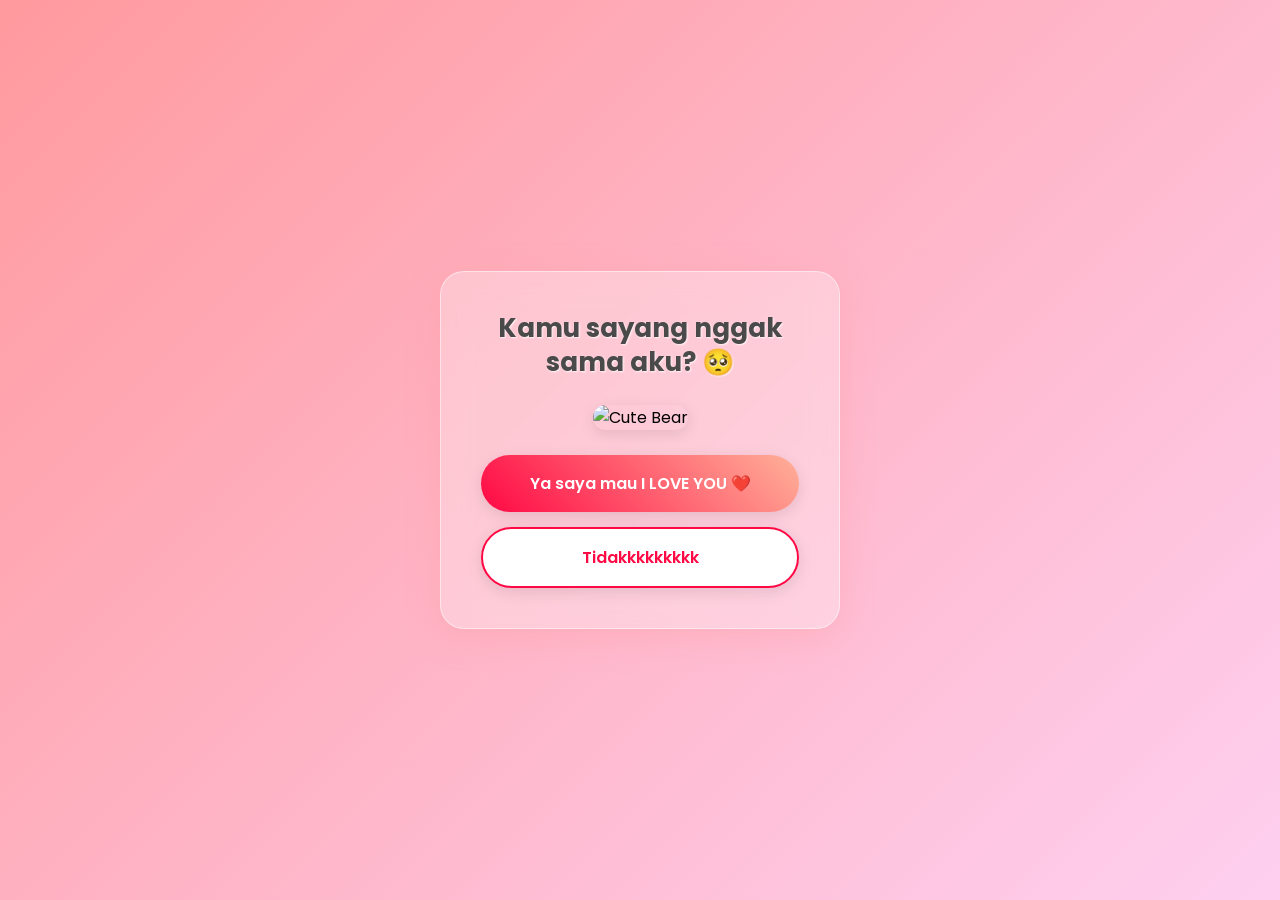
==== index.html @ d56c6005 "test" ====
<!DOCTYPE html>
<html lang="id">
<head>
    <meta charset="UTF-8">
    <meta name="viewport" content="width=device-width, initial-scale=1.0">
    <title>Untuk Kamu ❤️</title>
    <link rel="stylesheet" href="style.css">
    <link href="https://fonts.googleapis.com/css2?family=Poppins:wght@400;600;700&display=swap" rel="stylesheet">
</head>
<body>
    <div class="container" id="main-container">
        <div class="card">
            <h1 class="question">Kamu sayang nggak sama aku? 🥺</h1>
            <div class="image-container">
                <img src="https://media.tenor.com/ef3xU75_XF4AAAAi/tkthao219-bubududu.gif" alt="Cute Bear" width="150">
            </div>
            <div class="buttons">
                <button id="btn-yes" class="btn btn-yes">Ya saya mau I LOVE YOU ❤️</button>
                <button id="btn-no" class="btn btn-no">Tidakkkkkkkkk</button>
            </div>
        </div>
    </div>
    
    <div class="success-message" id="success-message" style="display: none;">
        <h1>Yeayyy! I Love You Too! ❤️❤️❤️</h1>
        <img src="https://media.tenor.com/gUiu1zyxfzYAAAAi/bear-kiss-bear-kisses.gif" alt="Happy Bears" width="200">
    </div>

    <script src="script.js"></script>
</body>
</html>
---- style.css ----
* {
    margin: 0;
    padding: 0;
    box-sizing: border-box;
    font-family: 'Poppins', sans-serif;
}

body {
    min-height: 100vh;
    display: flex;
    justify-content: center;
    align-items: center;
    background: linear-gradient(135deg, #ff9a9e 0%, #fecfef 99%, #fecfef 100%);
    overflow: hidden; /* Mencegah scrollbar muncul saat tombol lari */
}

.container {
    perspective: 1000px;
    width: 100%;
    display: flex;
    justify-content: center;
    align-items: center;
}

.card {
    background: rgba(255, 255, 255, 0.3);
    backdrop-filter: blur(15px);
    -webkit-backdrop-filter: blur(15px);
    border: 1px solid rgba(255, 255, 255, 0.5);
    border-radius: 24px;
    padding: 40px;
    text-align: center;
    box-shadow: 0 8px 32px 0 rgba(255, 154, 158, 0.37);
    max-width: 90%;
    width: 400px;
    display: flex;
    flex-direction: column;
    align-items: center;
    gap: 25px;
}

.question {
    color: #4a4a4a;
    font-size: 26px;
    font-weight: 700;
    text-shadow: 1px 1px 2px rgba(255,255,255,0.8);
    line-height: 1.3;
}

.image-container img {
    border-radius: 15px;
    box-shadow: 0 4px 15px rgba(0,0,0,0.1);
}

.buttons {
    display: flex;
    flex-direction: column;
    gap: 15px;
    width: 100%;
    position: relative; /* Untuk membantu penempatan awal tombol */
}

.btn {
    padding: 16px 25px;
    border: none;
    border-radius: 50px;
    font-size: 16px;
    font-weight: 600;
    cursor: pointer;
    transition: all 0.2s ease-out; /* Transisi halus saat tombol lari */
    box-shadow: 0 4px 15px rgba(0,0,0,0.1);
    z-index: 10;
}

.btn-yes {
    background: linear-gradient(45deg, #ff0844 0%, #ffb199 100%);
    color: white;
}

.btn-yes:hover {
    transform: scale(1.05);
    box-shadow: 0 8px 25px rgba(255, 8, 68, 0.4);
}

.btn-no {
    background: #ffffff;
    color: #ff0844;
    border: 2px solid #ff0844;
}

/* Success Message Styles */
.success-message {
    text-align: center;
    background: rgba(255, 255, 255, 0.4);
    backdrop-filter: blur(20px);
    -webkit-backdrop-filter: blur(20px);
    padding: 50px;
    border-radius: 30px;
    box-shadow: 0 8px 32px 0 rgba(255, 154, 158, 0.5);
    border: 1px solid rgba(255, 255, 255, 0.6);
    animation: popIn 0.6s cubic-bezier(0.68, -0.55, 0.265, 1.55);
    max-width: 90%;
}

.success-message h1 {
    color: #ff0844;
    font-size: 32px;
    margin-bottom: 25px;
    text-shadow: 2px 2px 4px rgba(255,255,255,0.8);
}

.success-message img {
    border-radius: 20px;
    box-shadow: 0 5px 20px rgba(0,0,0,0.15);
}

@keyframes popIn {
    0% { transform: scale(0.5); opacity: 0; }
    100% { transform: scale(1); opacity: 1; }
}

/* Confetti Styles */
.confetti {
    position: absolute;
    width: 10px;
    height: 10px;
    border-radius: 2px;
    animation: fall linear infinite;
    z-index: 0;
}

@keyframes fall {
    0% { transform: translateY(-10vh) rotate(0deg); opacity: 1; }
    100% { transform: translateY(110vh) rotate(720deg); opacity: 0; }
}
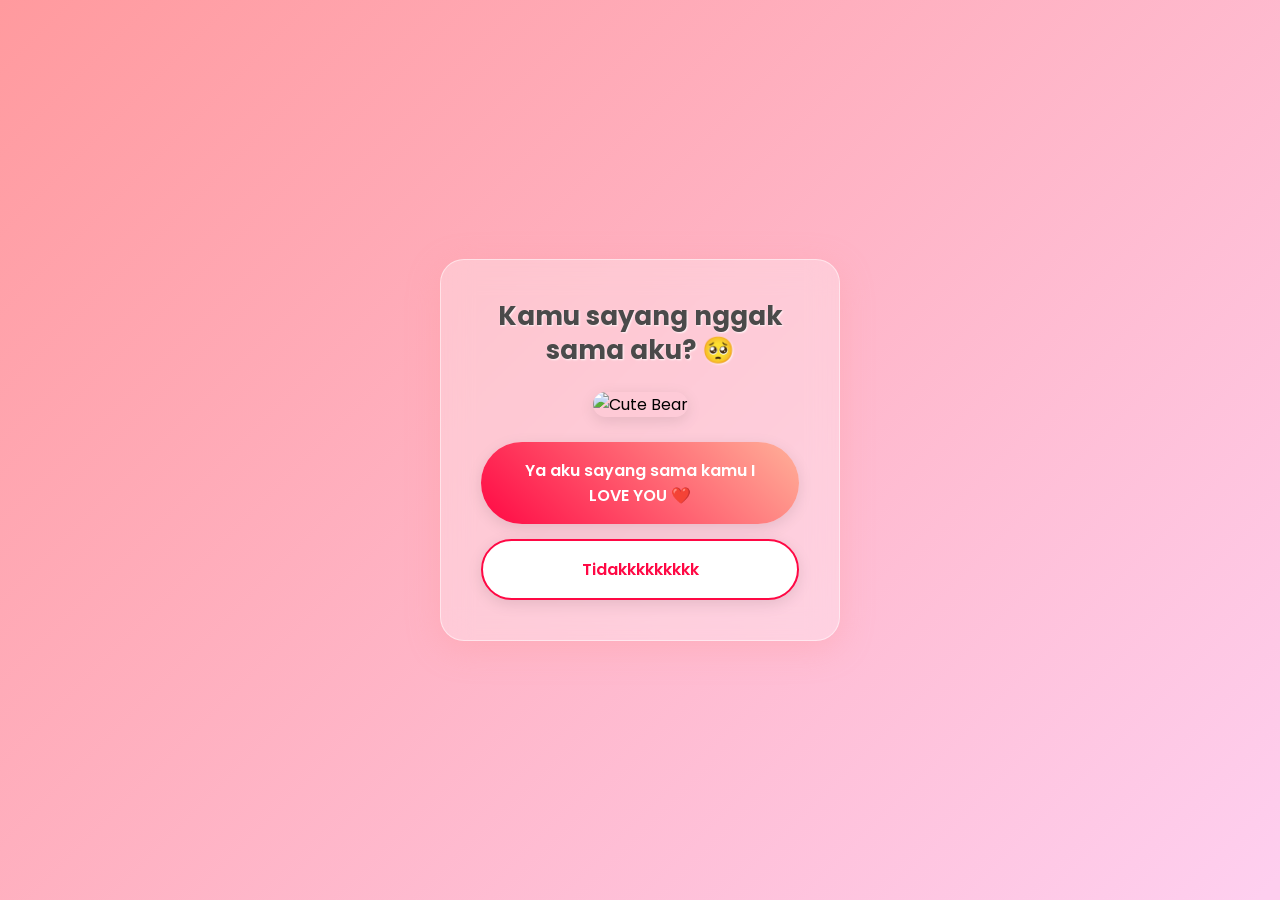
==== commit 1bacc406: "test" ====
--- a/index.html
+++ b/index.html
@@ -15,7 +15,7 @@
                 <img src="https://media.tenor.com/ef3xU75_XF4AAAAi/tkthao219-bubududu.gif" alt="Cute Bear" width="150">
             </div>
             <div class="buttons">
-                <button id="btn-yes" class="btn btn-yes">Ya saya mau I LOVE YOU ❤️</button>
+                <button id="btn-yes" class="btn btn-yes">Ya aku sayang sama kamu I LOVE YOU ❤️</button>
                 <button id="btn-no" class="btn btn-no">Tidakkkkkkkkk</button>
             </div>
         </div>
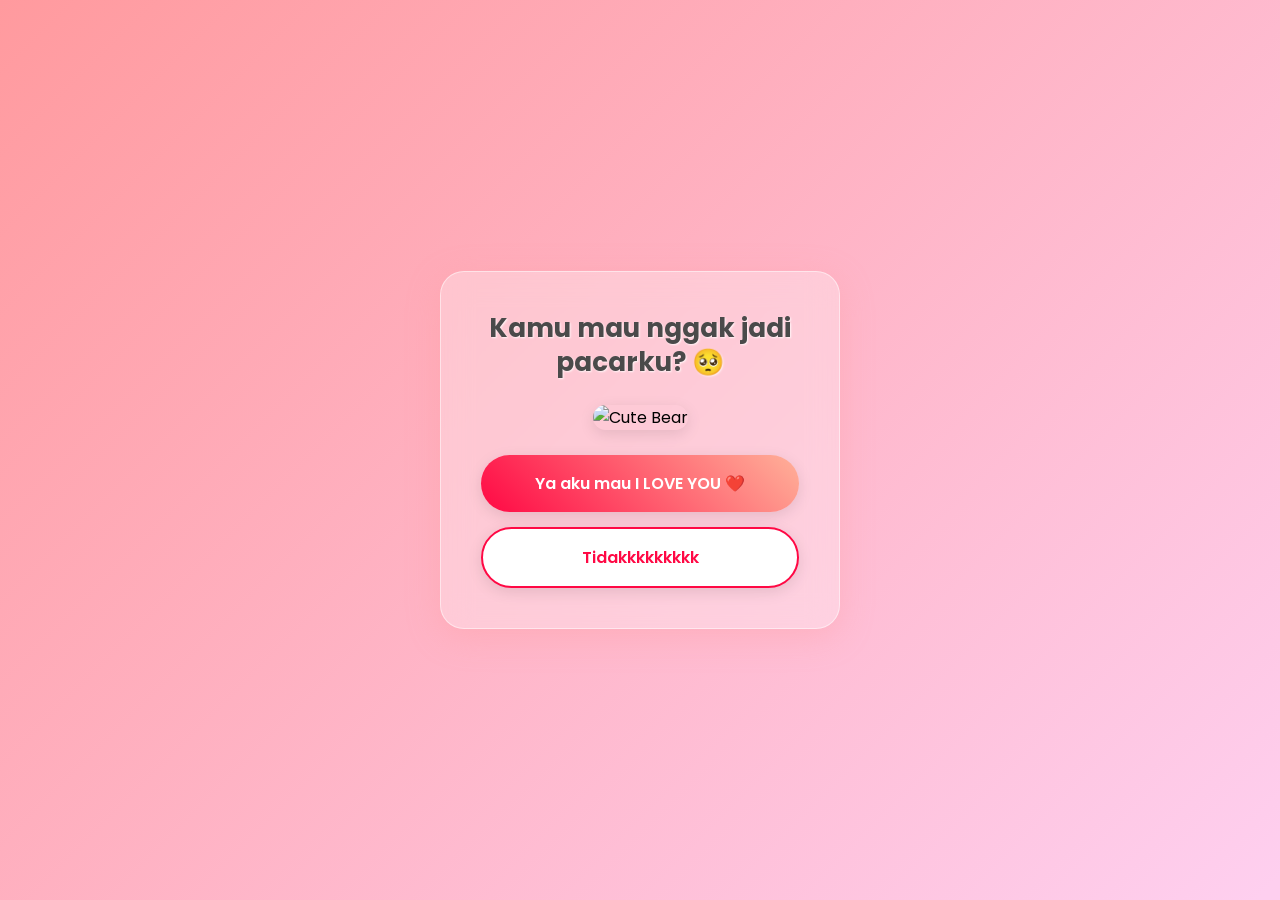
==== commit c2ef0543: "test" ====
--- a/index.html
+++ b/index.html
@@ -10,12 +10,12 @@
 <body>
     <div class="container" id="main-container">
         <div class="card">
-            <h1 class="question">Kamu sayang nggak sama aku? 🥺</h1>
+            <h1 class="question">Kamu mau nggak jadi pacarku? 🥺</h1>
             <div class="image-container">
                 <img src="https://media.tenor.com/ef3xU75_XF4AAAAi/tkthao219-bubududu.gif" alt="Cute Bear" width="150">
             </div>
             <div class="buttons">
-                <button id="btn-yes" class="btn btn-yes">Ya aku sayang sama kamu I LOVE YOU ❤️</button>
+                <button id="btn-yes" class="btn btn-yes">Ya aku mau I LOVE YOU ❤️</button>
                 <button id="btn-no" class="btn btn-no">Tidakkkkkkkkk</button>
             </div>
         </div>
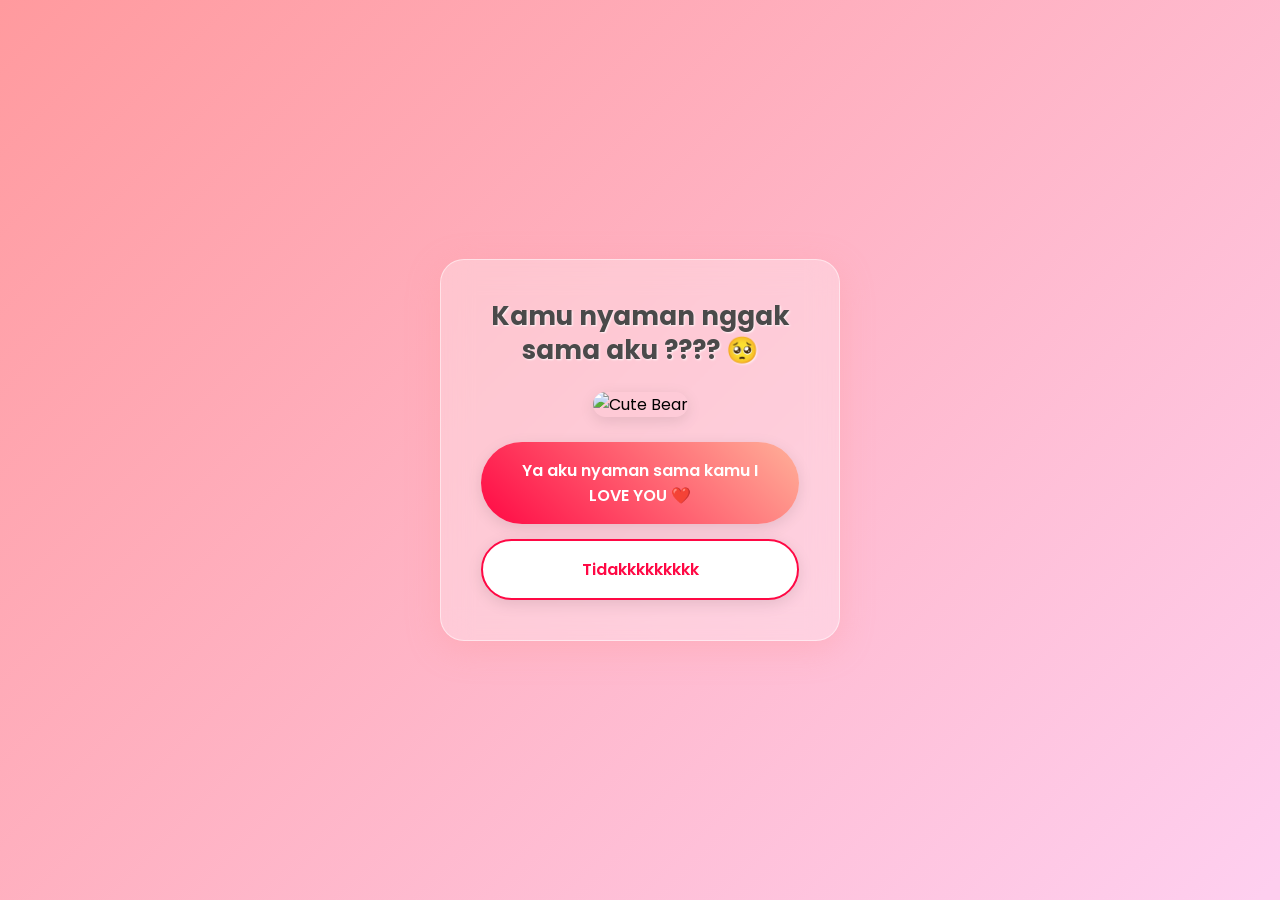
==== commit 135c9979: "test" ====
--- a/index.html
+++ b/index.html
@@ -10,12 +10,12 @@
 <body>
     <div class="container" id="main-container">
         <div class="card">
-            <h1 class="question">Kamu mau nggak jadi pacarku? 🥺</h1>
+            <h1 class="question">Kamu nyaman nggak sama aku ???? 🥺</h1>
             <div class="image-container">
                 <img src="https://media.tenor.com/ef3xU75_XF4AAAAi/tkthao219-bubududu.gif" alt="Cute Bear" width="150">
             </div>
             <div class="buttons">
-                <button id="btn-yes" class="btn btn-yes">Ya aku mau I LOVE YOU ❤️</button>
+                <button id="btn-yes" class="btn btn-yes">Ya aku nyaman sama kamu I LOVE YOU ❤️</button>
                 <button id="btn-no" class="btn btn-no">Tidakkkkkkkkk</button>
             </div>
         </div>
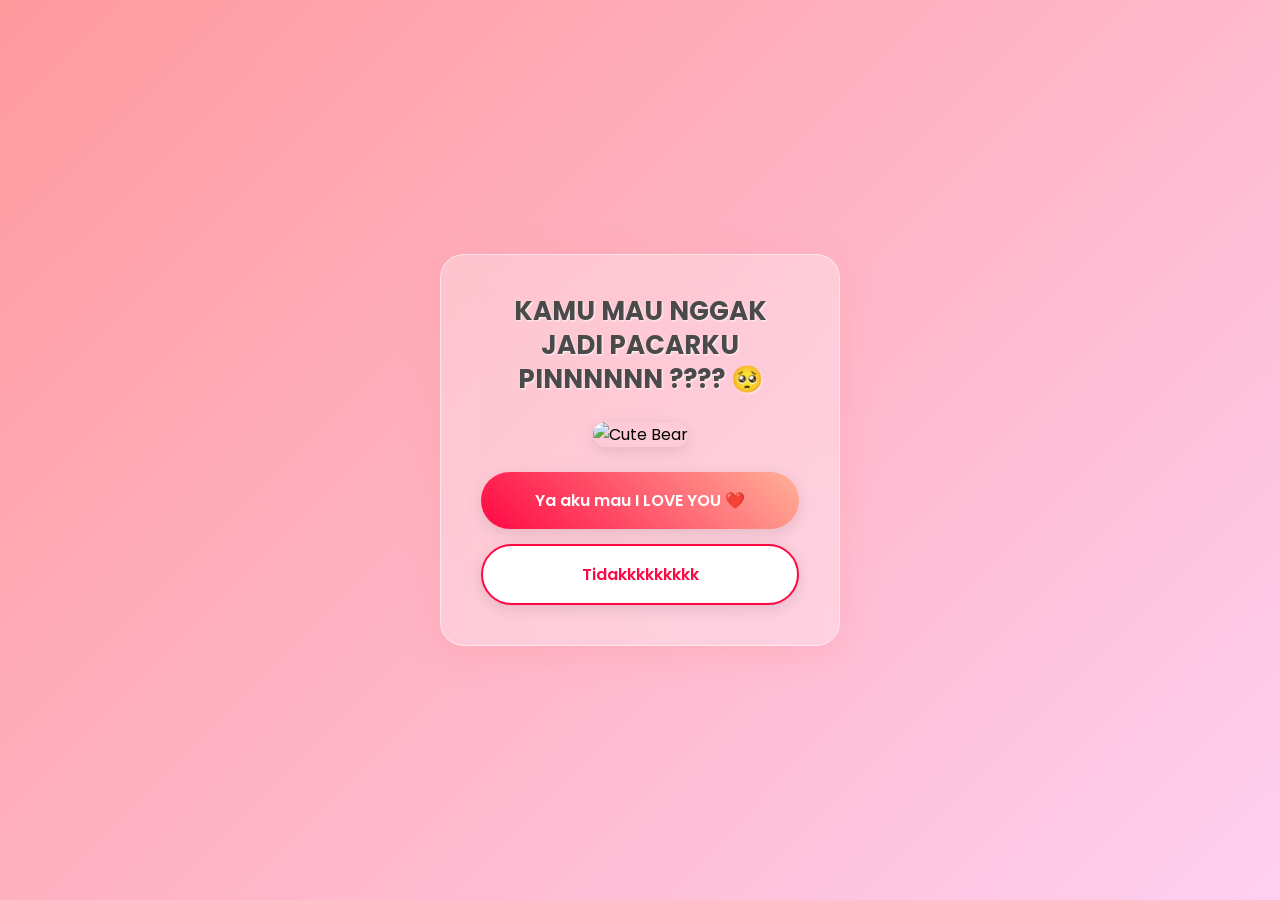
==== commit a788c64b: "TEST" ====
--- a/index.html
+++ b/index.html
@@ -10,12 +10,12 @@
 <body>
     <div class="container" id="main-container">
         <div class="card">
-            <h1 class="question">Kamu nyaman nggak sama aku ???? 🥺</h1>
+            <h1 class="question">KAMU MAU NGGAK JADI PACARKU PINNNNNN ???? 🥺</h1>
             <div class="image-container">
                 <img src="https://media.tenor.com/ef3xU75_XF4AAAAi/tkthao219-bubududu.gif" alt="Cute Bear" width="150">
             </div>
             <div class="buttons">
-                <button id="btn-yes" class="btn btn-yes">Ya aku nyaman sama kamu I LOVE YOU ❤️</button>
+                <button id="btn-yes" class="btn btn-yes">Ya aku mau I LOVE YOU ❤️</button>
                 <button id="btn-no" class="btn btn-no">Tidakkkkkkkkk</button>
             </div>
         </div>
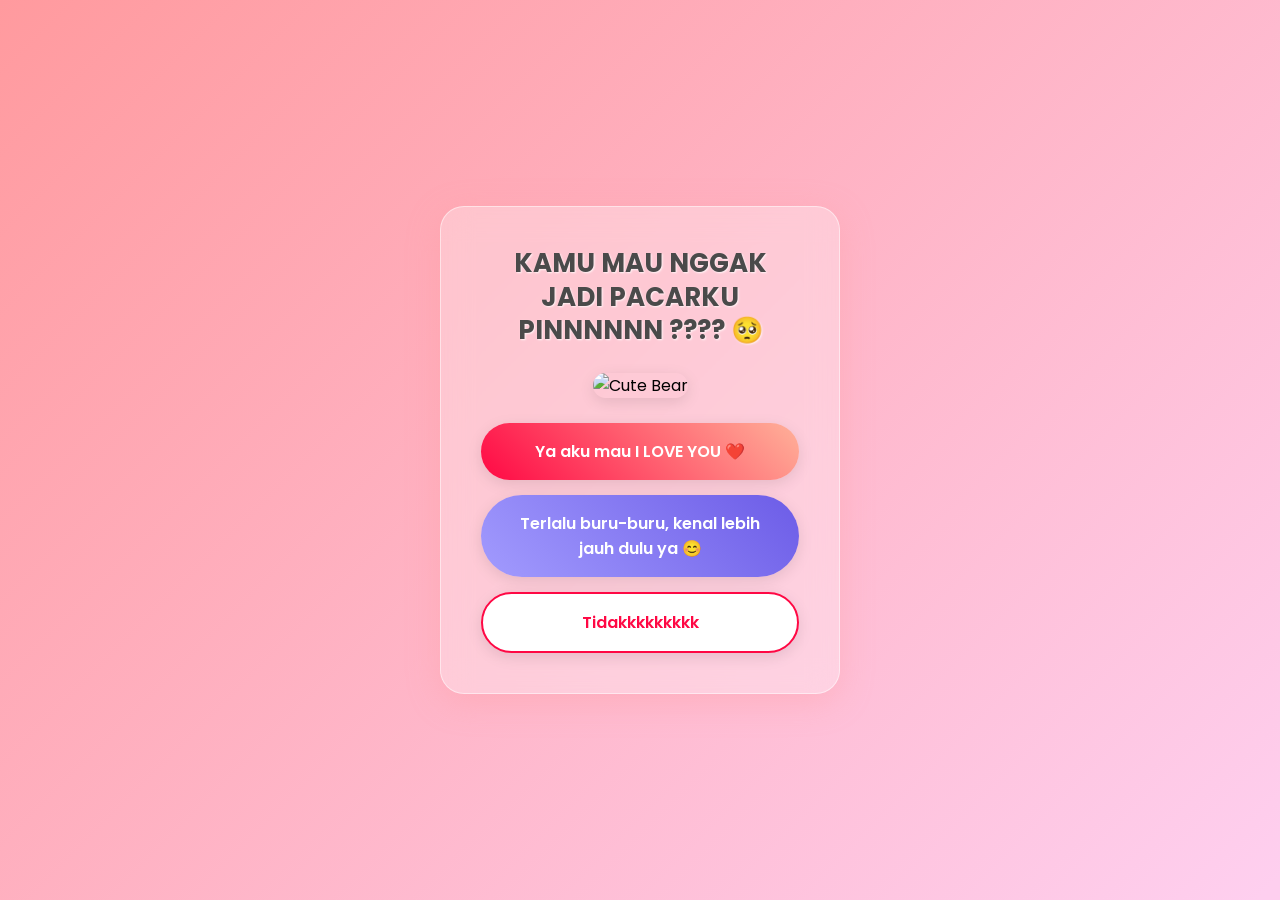
==== commit 8589fff9: "test" ====
--- a/index.html
+++ b/index.html
@@ -16,6 +16,7 @@
             </div>
             <div class="buttons">
                 <button id="btn-yes" class="btn btn-yes">Ya aku mau I LOVE YOU ❤️</button>
+                <button id="btn-maybe" class="btn btn-maybe">Terlalu buru-buru, kenal lebih jauh dulu ya 😊</button>
                 <button id="btn-no" class="btn btn-no">Tidakkkkkkkkk</button>
             </div>
         </div>
@@ -24,6 +25,15 @@
     <div class="success-message" id="success-message" style="display: none;">
         <h1>Yeayyy! I Love You Too! ❤️❤️❤️</h1>
         <img src="https://media.tenor.com/gUiu1zyxfzYAAAAi/bear-kiss-bear-kisses.gif" alt="Happy Bears" width="200">
+        <br>
+        <button onclick="window.location.href='kejujuran.html'" class="btn btn-yes" style="margin-top: 20px; font-size: 14px;">Klik ini, ada satu pertanyaan lagi buat kamu... 🥰</button>
+    </div>
+
+    <div class="success-message" id="maybe-message" style="display: none;">
+        <h1 style="color: #6c5ce7; font-size: 28px;">Nggak apa-apa! Mari saling mengenal lebih jauh! 🥰</h1>
+        <img src="https://media.tenor.com/w1jUv0H-UqAAAAAi/tkthao219-bubududu.gif" alt="Friendly Bears" width="200">
+        <br>
+        <button onclick="window.location.href='kejujuran.html'" class="btn btn-maybe" style="margin-top: 20px; font-size: 14px;">Klik ini, ada satu pertanyaan lagi buat kamu... 🥰</button>
     </div>
 
     <script src="script.js"></script>
--- a/style.css
+++ b/style.css
@@ -80,6 +80,16 @@
 .btn-yes:hover {
     transform: scale(1.05);
     box-shadow: 0 8px 25px rgba(255, 8, 68, 0.4);
+}
+
+.btn-maybe {
+    background: linear-gradient(45deg, #a29bfe 0%, #6c5ce7 100%);
+    color: white;
+}
+
+.btn-maybe:hover {
+    transform: scale(1.05);
+    box-shadow: 0 8px 25px rgba(108, 92, 231, 0.4);
 }
 
 .btn-no {
@@ -133,3 +143,62 @@
     0% { transform: translateY(-10vh) rotate(0deg); opacity: 1; }
     100% { transform: translateY(110vh) rotate(720deg); opacity: 0; }
 }
+/ *   T a m b a h a n   u n t u k   f o r m   k e j u j u r a n   * / + 
+ . s u b t i t l e   { + 
+         c o l o r :   # 6 6 6 ; + 
+         f o n t - s i z e :   1 4 p x ; + 
+         m a r g i n - b o t t o m :   1 0 p x ; + 
+ } + 
+ + 
+ . p e s a n - i n p u t   { + 
+         w i d t h :   1 0 0 % ; + 
+         p a d d i n g :   1 5 p x ; + 
+         b o r d e r :   2 p x   s o l i d   r g b a ( 2 5 5 ,   1 5 4 ,   1 5 8 ,   0 . 5 ) ; + 
+         b o r d e r - r a d i u s :   1 5 p x ; + 
+         f o n t - s i z e :   1 4 p x ; + 
+         o u t l i n e :   n o n e ; + 
+         r e s i z e :   v e r t i c a l ; + 
+         b a c k g r o u n d :   r g b a ( 2 5 5 ,   2 5 5 ,   2 5 5 ,   0 . 7 ) ; + 
+         c o l o r :   # 3 3 3 ; + 
+         t r a n s i t i o n :   a l l   0 . 3 s   e a s e ; + 
+ } + 
+ + 
+ . p e s a n - i n p u t : f o c u s   { + 
+         b o r d e r - c o l o r :   # f f 0 8 4 4 ; + 
+         b a c k g r o u n d :   r g b a ( 2 5 5 ,   2 5 5 ,   2 5 5 ,   0 . 9 ) ; + 
+         b o x - s h a d o w :   0   0   1 0 p x   r g b a ( 2 5 5 ,   8 ,   6 8 ,   0 . 2 ) ; + 
+ } + 
+ + 
+ . f o r m - c a r d   { + 
+         g a p :   1 5 p x ; + 
+ } + 
+ 
